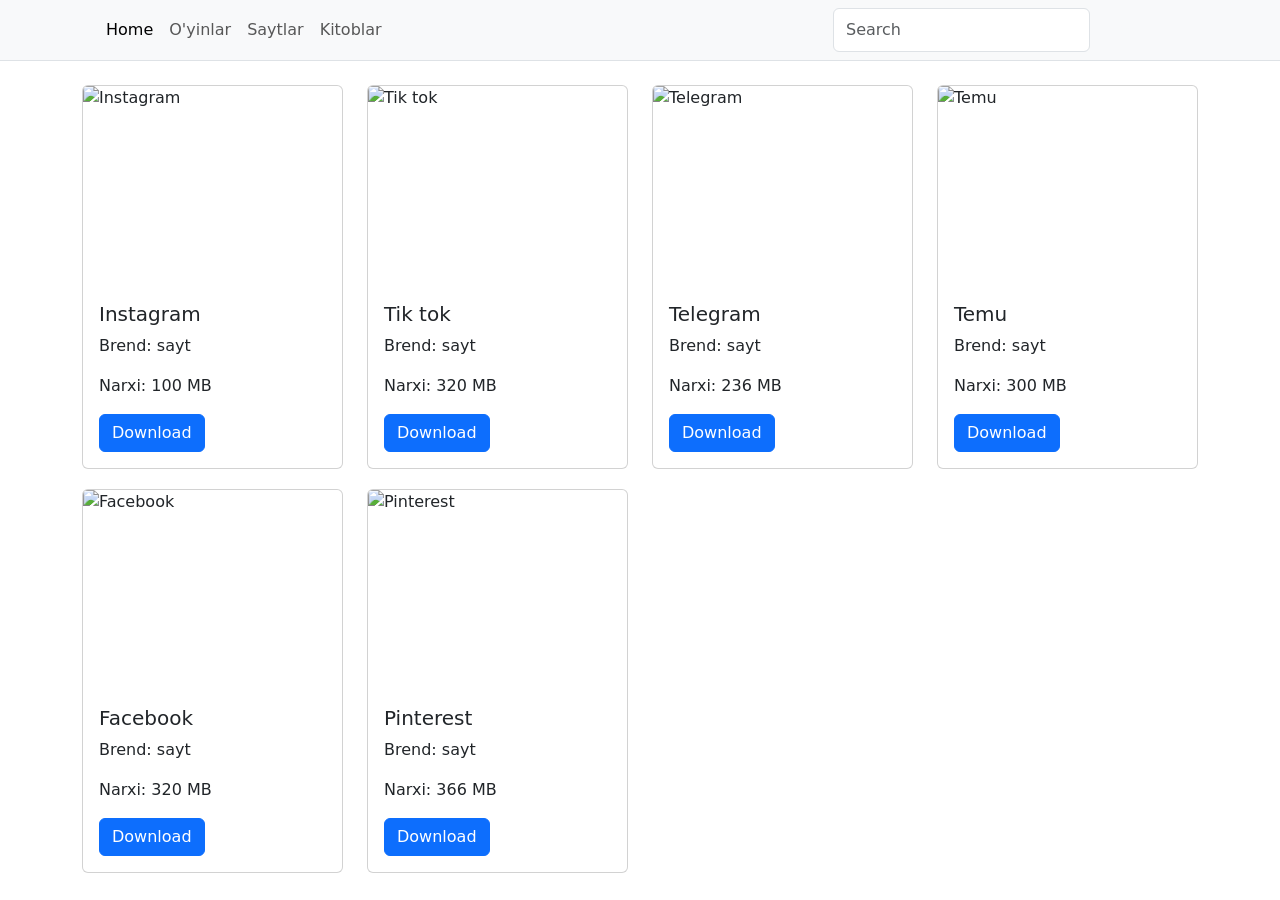
==== iphone.html @ 9a549d00 "first commit" ====
<!DOCTYPE html>
<html lang="uz">
<head>
  <meta charset="UTF-8">
  <meta name="viewport" content="width=device-width, initial-scale=1.0">
  <title>Google play</title>
  <link href="https://cdn.jsdelivr.net/npm/bootstrap@5.1.3/dist/css/bootstrap.min.css" rel="stylesheet">
  <link rel="shortcut icon" href="https://avatars.mds.yandex.net/i?id=e3aaebabe61a67ab3645a224b1908300_sr-5232476-images-thumbs&amp;n=13" type="image/x-icon">
  <style>
    .card {
        margin-bottom: 20px;
    }
    .card-img-top {
        height: 200px;
        object-fit: cover;
    }
</style>

</head>
  <body>
<nav class="navbar navbar-expand-lg bg-light border-bottom border-body" data-bs-theme="bg-light">
    <div class="container">
      <a class="navbar-brand" href="./index.html"><img width="50px" src="https://avatars.mds.yandex.net/i?id=e3aaebabe61a67ab3645a224b1908300_sr-5232476-images-thumbs&amp;n=13" alt=""></a>
      <button class="navbar-toggler" type="button" data-bs-toggle="collapse" data-bs-target="#navbarColor01" aria-controls="navbarColor01" aria-expanded="false" aria-label="Toggle navigation">
        <span class="navbar-toggler-icon"></span>
      </button>
      <div class="collapse navbar-collapse" id="navbarColor01">
        <ul class="navbar-nav me-auto mb-2 mb-lg-0">
          <li class="nav-item">
            <a class="nav-link active" aria-current="page" href="./index.html">Home</a>
          </li>
          <li class="nav-item">
            <a class="nav-link" href="./nokia.html">O'yinlar</a>
          </li>
          <li class="nav-item">
            <a class="nav-link" href="./iphone.html">Saytlar</a>
          </li>
          <li class="nav-item">
            <a class="nav-link" href="./vivo.html">Kitoblar</a>
          </li>
        </ul>
        <form class="d-flex" role="search">
          <input class="form-control me-2" id="searchInp" type="search" placeholder="Search" aria-label="Search">
          <a class="btn btn-outline-light" href="./login.html" style="width: 125px; margin: 3px;" type="submit">Sign In</a>
        </form>
      </div>
    </div>
  </nav>

  <div class="container mt-4">
    <div class="row" id="siteContainer"></div>
  </div>

<script>
    let Phones = [
        {
            id: 9,
            nomi: "Instagram",
            narxi: 100,
            brend: "sayt",
            rasmi: ["https://avatars.mds.yandex.net/i?id=5640a377315095af5f95eab7cc7f3b59-4569576-images-thumbs&n=13"]
        },
        {
            id: 10,
            nomi: "Tik tok",
            narxi: 320,
            brend: "sayt",
            rasmi: ["https://avatars.mds.yandex.net/i?id=29fc51852c072da68cda7a4e910e43d0-5220588-images-thumbs&n=13"]
        },
        {
            id: 11,
            nomi: "Telegram",
            narxi: 236,
            brend: "sayt",
            rasmi: ["https://avatars.mds.yandex.net/i?id=d892c58638615b933ee12de1c79c8b3ad700b0c3-5869282-images-thumbs&n=13"]
        },
        {
            id: 12,
            nomi: "Temu",
            narxi: 300,
            brend: "sayt",
            rasmi: ["https://avatars.mds.yandex.net/i?id=372b420f27724e78d836059e5e26d4e2f5055065-5234261-images-thumbs&n=13"]
        },
        {
            id: 13,
            nomi: "Facebook",
            narxi: 320,
            brend: "sayt",
            rasmi: ["https://avatars.mds.yandex.net/i?id=36cb0bd6e718e24581d34eb2039801fdc1f891f1-5146892-images-thumbs&n=13"]
        },
        {
            id: 14,
            nomi: "Pinterest",
            narxi: 366,
            brend: "sayt",
            rasmi: ["https://avatars.mds.yandex.net/i?id=a8624db9a62580623068a55da791a6d51bd2c9d9-8485406-images-thumbs&n=13"]
        }
    ];

    function renderSites() {
        let container = document.getElementById("siteContainer");
        container.innerHTML = "";
        Phones.forEach(sayt => {
            let card = `
                <div class="col-md-3">
                    <div class="card">
                        <img src="${sayt.rasmi[0]}" class="card-img-top" alt="${sayt.nomi}">
                        <div class="card-body">
                            <h5 class="card-title">${sayt.nomi}</h5>
                            <p class="card-text">Brend: ${sayt.brend}</p>
                            <p class="card-text">Narxi: ${sayt.narxi} MB</p>
                            <a href="productDetail.html?id=${sayt.id}" class="btn btn-primary">Download</a>

            `;
            container.innerHTML += card;
        });
    }
    document.addEventListener("DOMContentLoaded", renderSites);
  </script>

  <script src="https://cdn.jsdelivr.net/npm/bootstrap@5.1.3/dist/js/bootstrap.bundle.min.js"></script>
</body>

</html>
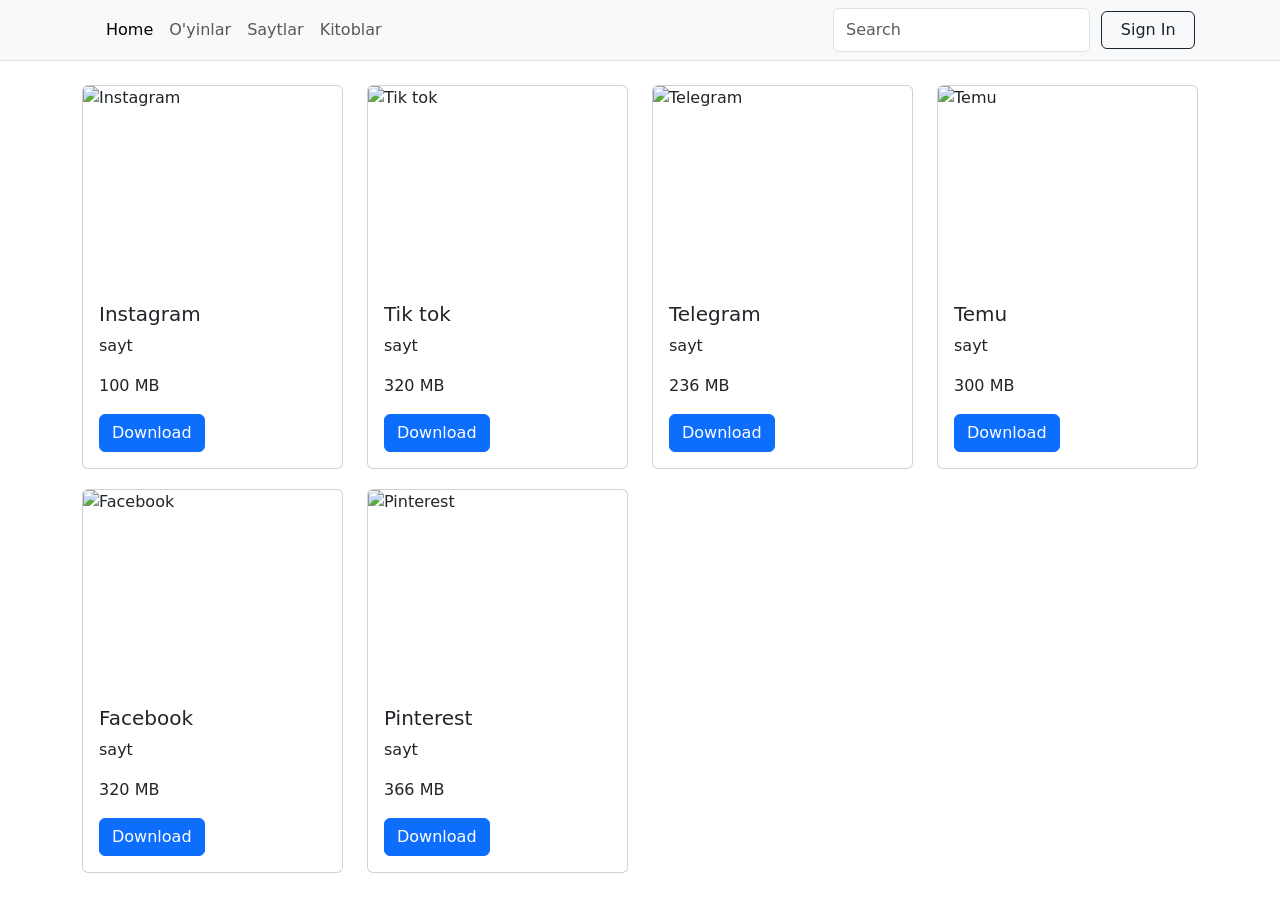
==== commit f2a7da27: "first commit" ====
--- a/iphone.html
+++ b/iphone.html
@@ -41,7 +41,7 @@
         </ul>
         <form class="d-flex" role="search">
           <input class="form-control me-2" id="searchInp" type="search" placeholder="Search" aria-label="Search">
-          <a class="btn btn-outline-light" href="./login.html" style="width: 125px; margin: 3px;" type="submit">Sign In</a>
+          <a class="btn btn-outline-dark" href="./login.html" style="width: 125px; margin: 3px;" type="submit">Sign In</a>
         </form>
       </div>
     </div>
@@ -107,8 +107,8 @@
                         <img src="${sayt.rasmi[0]}" class="card-img-top" alt="${sayt.nomi}">
                         <div class="card-body">
                             <h5 class="card-title">${sayt.nomi}</h5>
-                            <p class="card-text">Brend: ${sayt.brend}</p>
-                            <p class="card-text">Narxi: ${sayt.narxi} MB</p>
+                            <p class="card-text"> ${sayt.brend}</p>
+                            <p class="card-text"> ${sayt.narxi} MB</p>
                             <a href="productDetail.html?id=${sayt.id}" class="btn btn-primary">Download</a>
 
             `;
